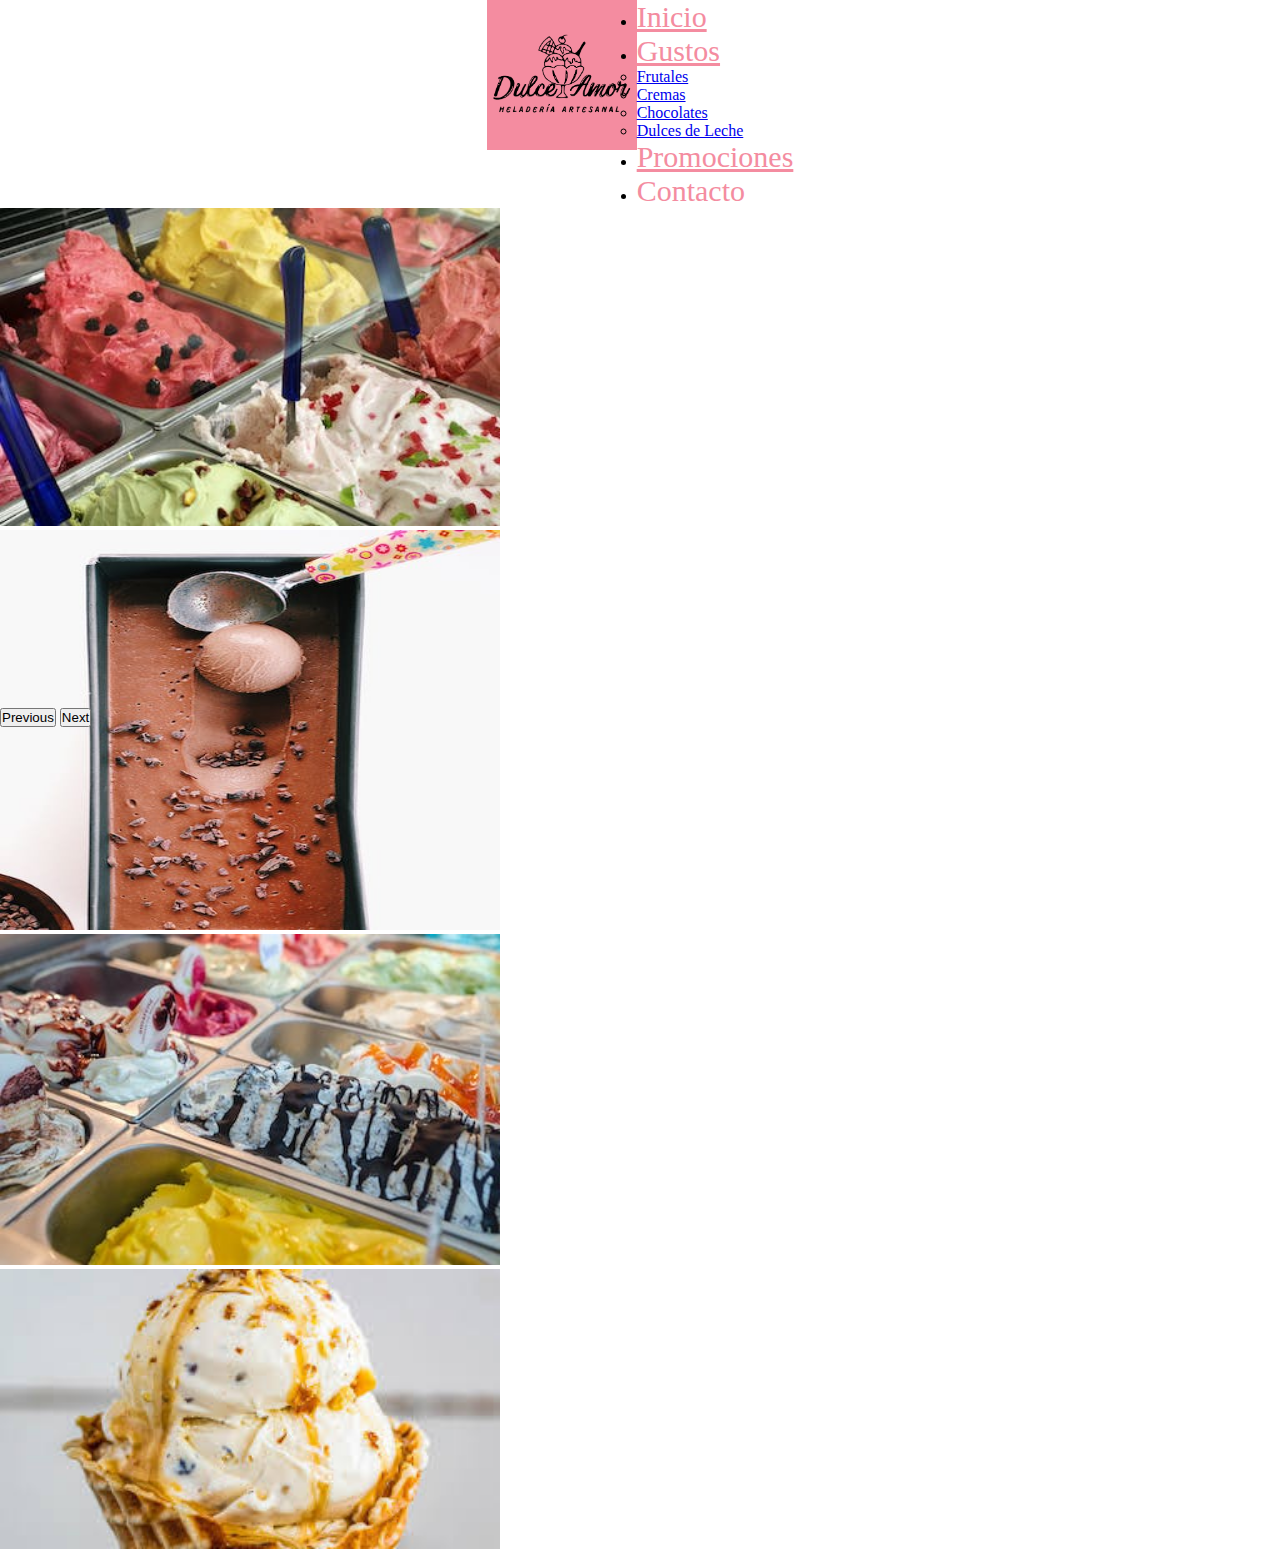
==== index.html @ c4ed8189 "primera parte" ====
<!DOCTYPE html>
<html lang="es">
<head>
    <meta charset="UTF-8">
    <meta http-equiv="X-UA-Compatible" content="IE=edge">
    <meta name="viewport" content="width=device-width, initial-scale=1.0">
    <link rel="stylesheet" href="historia.html">
    <title>Heladeria Dulce Amor</title>
    <!-- CSS bootsrap -->
<link href="https://cdn.jsdelivr.net/npm/bootstrap@5.2.2/dist/css/bootstrap.min.css" rel="stylesheet" integrity="sha384-Zenh87qX5JnK2Jl0vWa8Ck2rdkQ2Bzep5IDxbcnCeuOxjzrPF/et3URy9Bv1WTRi" crossorigin="anonymous">
    <!--estilo de la pagina-->
<link rel="stylesheet" href="style.css">

</head>
<body>
    <header>
        
        <div class="nav-container">
          <div><img src="image/logoheladeria.png" alt="Logo" width="150"></div>
          <ul class="nav nav-pills mx-auto">
              <li class="nav-item">
              <a class="nav-link" aria-current="page" href="#">Inicio</a></li>
              <li class="nav-item dropdown"><a class="nav-link dropdown-toggle" data-bs-toggle="dropdown" href="#" role="button" aria-expanded="false">Gustos</a>
          <ul class="dropdown-menu">
            <li><a class="dropdown-item" href="#">Frutales</a></li>
            <li><a class="dropdown-item" href="#">Cremas</a></li>
            <li><a class="dropdown-item" href="#">Chocolates</a></li>
            <li><a class="dropdown-item" href="#">Dulces de Leche</a></li>
          </ul>
        </li>
        <li class="nav-item">
          <a class="nav-link" href="#">Promociones</a>
        </li>
        <li class="nav-item">
          <a class="nav-link">Contacto</a>
        </li>
      </ul>
    </div>
  </header>
<!-- aqui termina el header -->

<section class="carrusel">
<div id="carouselExampleControls" class="carousel slide mx-center" data-bs-ride="carousel">
    <div class="carousel-inner">
      <div class="carousel-item active">
        <img src="image/vaiosgusto.jpg" class="d-block w-100" alt="...">
      </div>
      <div class="carousel-item">
        <img src="image/helachoco.jpeg" class="d-block w-100" alt="...">
      </div>
      <div class="carousel-item">
        <img src="image/helado2.jpeg" class="d-block w-100" alt="...">
      </div>
      <div class="carousel-item">
        <img src="image/canastita.jpg" class="d-block w-100" alt="...">
      </div>
    </div>
    <button class="carousel-control-prev" type="button" data-bs-target="#carouselExampleControls" data-bs-slide="prev">
      <span class="carousel-control-prev-icon" aria-hidden="true"></span>
      <span class="visually-hidden">Previous</span>
    </button>
    <button class="carousel-control-next" type="button" data-bs-target="#carouselExampleControls" data-bs-slide="next">
      <span class="carousel-control-next-icon" aria-hidden="true"></span>
      <span class="visually-hidden">Next</span>
    </button>
  </div>
</section>























    
<!-- JavaScript Bundle with Popper -->
<script src="https://cdn.jsdelivr.net/npm/bootstrap@5.2.2/dist/js/bootstrap.bundle.min.js" integrity="sha384-OERcA2EqjJCMA+/3y+gxIOqMEjwtxJY7qPCqsdltbNJuaOe923+mo//f6V8Qbsw3" crossorigin="anonymous"></script>
</body>
</html>
---- style.css ----
@import url('https://fonts.googleapis.com/css2?family=Sora:wght@100;200;300;400;500;600;700;800&display=swap');

* {
    margin: 0;
    padding: 0;
    box-sizing: border-box;
}

.body{ 
    margin: 0px;
    font-family: 'Sora', sans-serif;
    box-sizing: border-box;

}

.nav-container{
    overflow: hidden;
    display: flex;
    justify-content: center;
    width: 100%;
    background-color: white;
}
.nav-link{
    color: #F48CA0;  
    font-size: 30px; 
    font-weight: 500;
}
.carousel-inner img {
    width: 100%;
    max-height: 400px;
}
.carousel-inner {
    height: 500px;
    width: 500px;
    

}
.carrusel{
    display: grid;
    grid-template-columns: repeat(3,1fr);
    grid-gap: 1vh;

}
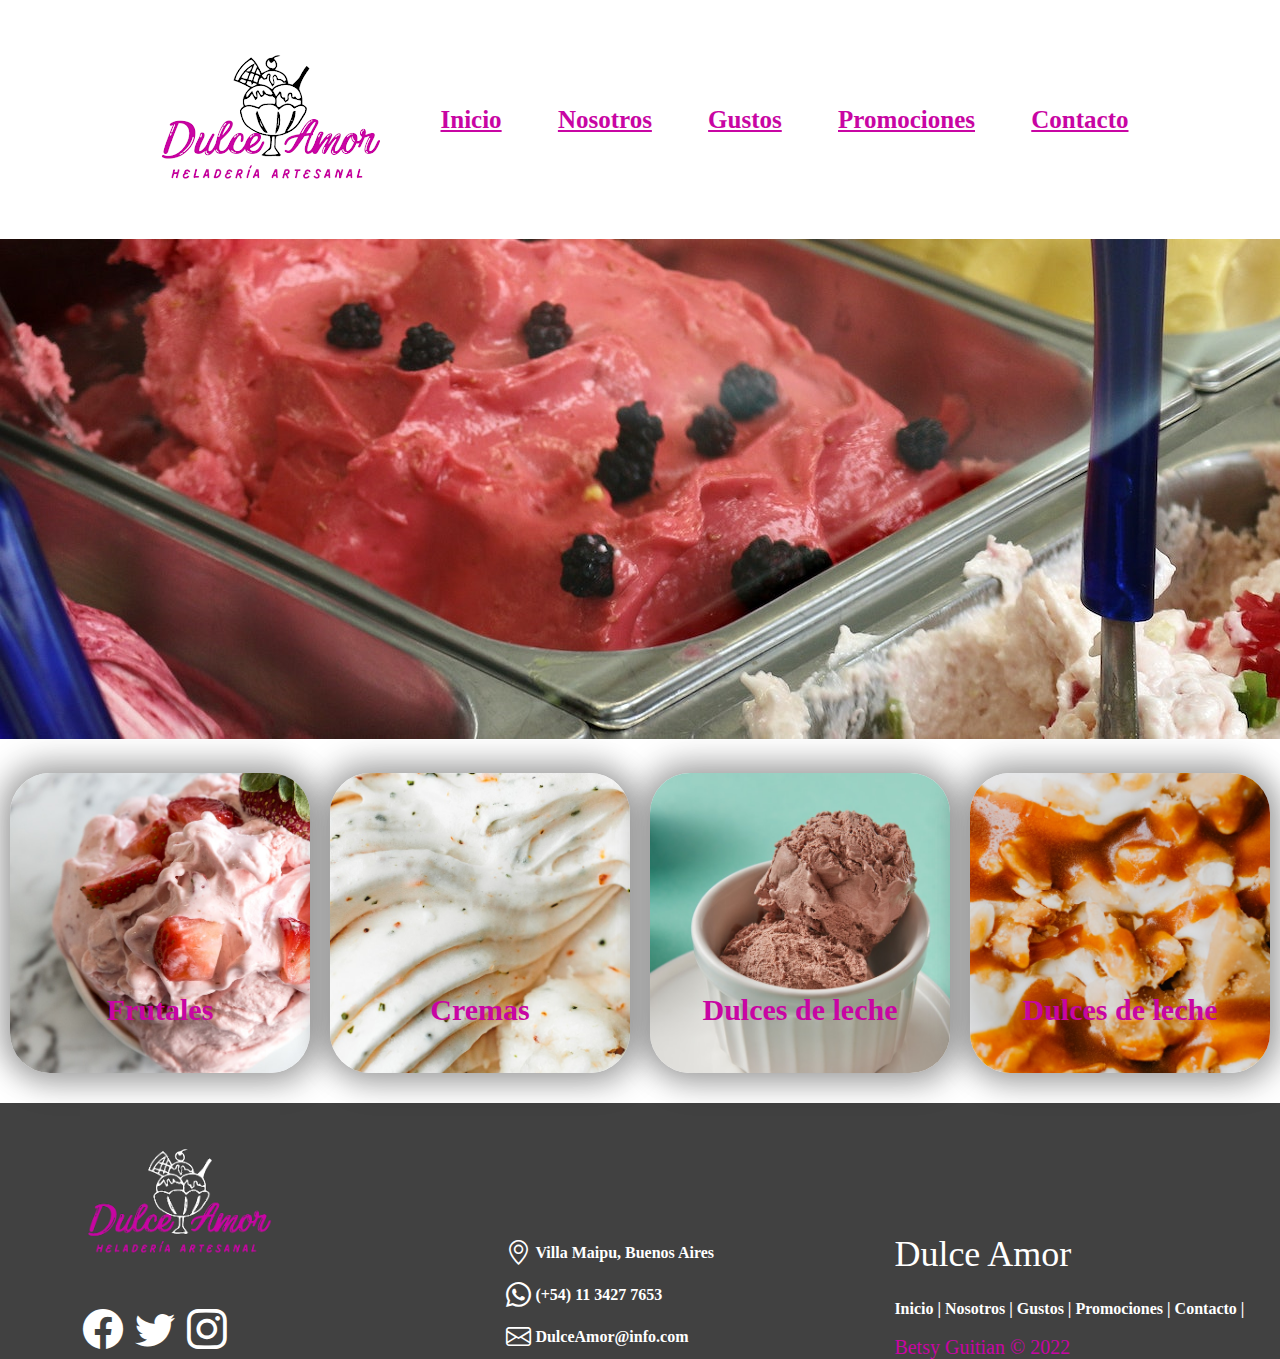
==== commit f1f1258d: "dos paginas listas" ====
--- a/index.html
+++ b/index.html
@@ -1,70 +1,128 @@
 <!DOCTYPE html>
 <html lang="es">
-<head>
+<he>
     <meta charset="UTF-8">
     <meta http-equiv="X-UA-Compatible" content="IE=edge">
     <meta name="viewport" content="width=device-width, initial-scale=1.0">
     <link rel="stylesheet" href="historia.html">
     <title>Heladeria Dulce Amor</title>
+      <!-- Icono de pagina -->
+      <link rel="icon" type="image/x-icon" href="image/logo3.png">
     <!-- CSS bootsrap -->
 <link href="https://cdn.jsdelivr.net/npm/bootstrap@5.2.2/dist/css/bootstrap.min.css" rel="stylesheet" integrity="sha384-Zenh87qX5JnK2Jl0vWa8Ck2rdkQ2Bzep5IDxbcnCeuOxjzrPF/et3URy9Bv1WTRi" crossorigin="anonymous">
+ <!--Paquete de iconos-->
+ <link rel="stylesheet" href="https://cdn.jsdelivr.net/npm/bootstrap-icons@1.9.1/font/bootstrap-icons.css">
+ <!--otras paginas-->
+ <link rel="stylesheet" href="nosotros.html">
     <!--estilo de la pagina-->
 <link rel="stylesheet" href="style.css">
+</head>
 
-</head>
 <body>
-    <header>
-        
-        <div class="nav-container">
-          <div><img src="image/logoheladeria.png" alt="Logo" width="150"></div>
-          <ul class="nav nav-pills mx-auto">
-              <li class="nav-item">
-              <a class="nav-link" aria-current="page" href="#">Inicio</a></li>
-              <li class="nav-item dropdown"><a class="nav-link dropdown-toggle" data-bs-toggle="dropdown" href="#" role="button" aria-expanded="false">Gustos</a>
-          <ul class="dropdown-menu">
-            <li><a class="dropdown-item" href="#">Frutales</a></li>
-            <li><a class="dropdown-item" href="#">Cremas</a></li>
-            <li><a class="dropdown-item" href="#">Chocolates</a></li>
-            <li><a class="dropdown-item" href="#">Dulces de Leche</a></li>
-          </ul>
-        </li>
-        <li class="nav-item">
-          <a class="nav-link" href="#">Promociones</a>
-        </li>
-        <li class="nav-item">
-          <a class="nav-link">Contacto</a>
-        </li>
-      </ul>
-    </div>
+
+  <header>
+    <!--barra de navegación-->
+      <div  class="container-fluid ">
+      <nav class="navbar navbar-expand-lg bg-light">
+        <div class="container-fluid">
+          <img src="image/logo3.png" alt="">
+          <div class="navbar-nav">
+              <a class="nav-link" href="#">Inicio</a>
+              <a class="nav-link" href="nosotros.html">Nosotros</a>
+              <a class="nav-link" href="#">Gustos</a>
+              <a class="nav-link" href="#">Promociones</a>
+              <a class="nav-link "href="#">Contacto</a>
+            </div>
+          </div>
+      </nav>
+      </div>
+     <!--imagen principal-->
+    <img src="image/pexels-jéshoots-3631.jpg" class="img-fluid" alt="...">
+   
   </header>
-<!-- aqui termina el header -->
 
-<section class="carrusel">
-<div id="carouselExampleControls" class="carousel slide mx-center" data-bs-ride="carousel">
-    <div class="carousel-inner">
-      <div class="carousel-item active">
-        <img src="image/vaiosgusto.jpg" class="d-block w-100" alt="...">
-      </div>
-      <div class="carousel-item">
-        <img src="image/helachoco.jpeg" class="d-block w-100" alt="...">
-      </div>
-      <div class="carousel-item">
-        <img src="image/helado2.jpeg" class="d-block w-100" alt="...">
-      </div>
-      <div class="carousel-item">
-        <img src="image/canastita.jpg" class="d-block w-100" alt="...">
+<main>
+  <div class="cards-list">
+  
+    <div class="card 1">
+      <div class="card_image"> <img src="image/fruit.jpg" /> </div>
+      <div class="card_title title-white">
+        <a href=""><p>Frutales</p></a>
       </div>
     </div>
-    <button class="carousel-control-prev" type="button" data-bs-target="#carouselExampleControls" data-bs-slide="prev">
-      <span class="carousel-control-prev-icon" aria-hidden="true"></span>
-      <span class="visually-hidden">Previous</span>
-    </button>
-    <button class="carousel-control-next" type="button" data-bs-target="#carouselExampleControls" data-bs-slide="next">
-      <span class="carousel-control-next-icon" aria-hidden="true"></span>
-      <span class="visually-hidden">Next</span>
-    </button>
+    
+      <div class="card 2">
+      <div class="card_image">
+        <img src="image/crema.jpg" />
+        </div>
+      <div class="card_title title-white">
+       <a href=""><p>Cremas</p></a>
+      </div>
+    </div>
+    
+    <div class="card 3">
+      <div class="card_image">
+        <img src="image/chocolate.jpg" />
+      </div>
+      <div class="card_title">
+        <a href=""><p>Dulces de leche</p></a>
+      </div>
+    </div>
+      
+      <div class="card 4">
+      <div class="card_image">
+        <img src="image/dulce de leche.jpg" />
+        </div>
+      <div class="card_title title-black">
+        <a href=""><p>Dulces de leche</p></a>
+      </div>
+      </div>
+    
+    </div>
+
+
+
+</main>
+
+
+<!-- comienzo de footer-->
+<footer class="footer">
+  <div class="footer-left col-md-4 col-sm-6">
+    <p class="about">
+     <img src="image/logo4.png" alt="" width="200">
+    </p>
+    <div class="icons">
+      <a href="https://es-la.facebook.com/"><i class="bi bi-facebook"></i></a>
+      <a href="https://twitter.com/?lang=es"><i class="bi bi-twitter"></i></a>
+      <a href="https://www.instagram.com/"><i class="bi bi-instagram"></i></a>
+    </div>
   </div>
-</section>
+  <div class="footer-center col-md-4 col-sm-6">
+    <div>
+      <i class="bi bi-geo-alt"></i>
+      <p> Villa Maipu, Buenos Aires</p>
+    </div>
+    <div>
+      <i class="bi bi-whatsapp"></i>
+      <p> (+54) 11 3427 7653</p>
+    </div>
+    <div>
+      <i class="bi bi-envelope"></i>
+      <p> DulceAmor@info.com</p>
+    </div>
+  </div>
+  <div class="footer-right col-md-4 col-sm-6">
+    <h2> Dulce Amor</h2>
+    <p class="menu">
+      <a href="index.html"> Inicio</a> |
+      <a href="nosotros.html"> Nosotros</a> |
+      <a href="#"> Gustos</a> |
+      <a href="#"> Promociones</a> |
+      <a href="#"> Contacto</a> |
+      </p>
+    <p class="name"> Betsy Guitian &copy; 2022</p>
+  </div>
+</footer>
 
 
 
@@ -81,14 +139,6 @@
 
 
 
-
-
-
-
-
-
-
-    
 <!-- JavaScript Bundle with Popper -->
 <script src="https://cdn.jsdelivr.net/npm/bootstrap@5.2.2/dist/js/bootstrap.bundle.min.js" integrity="sha384-OERcA2EqjJCMA+/3y+gxIOqMEjwtxJY7qPCqsdltbNJuaOe923+mo//f6V8Qbsw3" crossorigin="anonymous"></script>
 </body>
--- a/style.css
+++ b/style.css
@@ -1,44 +1,238 @@
-@import url('https://fonts.googleapis.com/css2?family=Sora:wght@100;200;300;400;500;600;700;800&display=swap');
 
 * {
     margin: 0;
     padding: 0;
     box-sizing: border-box;
 }
-
-.body{ 
-    margin: 0px;
-    font-family: 'Sora', sans-serif;
-    box-sizing: border-box;
-
-}
-
-.nav-container{
-    overflow: hidden;
-    display: flex;
-    justify-content: center;
+/* barra de navegación*/
+
+.container-fluid{
+ font-size: 25px;
+ display: flex;
+ justify-content: center;
+ align-items: center;
+ background-color: white;
+ 
+ 
+}
+.nav-link{
+  color: #c805a3;
+  font-weight: 600;
+  margin-left: 50px;
+}
+/*main cards*/
+.cards-list {
+  z-index: 0;
+  width: 100%;
+  display: flex;
+  justify-content: space-around;
+  flex-wrap: wrap;
+}
+
+.card {
+  margin: 30px auto;
+  width: 300px;
+  height: 300px;
+  border-radius: 40px;
+box-shadow: 5px 5px 30px 7px rgba(0,0,0,0.25), -5px -5px 30px 7px rgba(0,0,0,0.22);
+  cursor: pointer;
+  transition: 0.4s;
+}
+.card a{
+  text-decoration: none;
+  color: #c805a3;
+}
+.card a:hover{
+  color: black;
+}
+
+.card .card_image {
+  width: inherit;
+  height: inherit;
+  border-radius: 40px;
+}
+
+.card .card_image img {
+  width: inherit;
+  height: inherit;
+  border-radius: 40px;
+  object-fit: cover;
+}
+
+.card .card_title {
+  text-align: center;
+  border-radius: 0px 0px 40px 40px;
+  font-weight: bold;
+  font-size: 30px;
+  margin-top: -80px;
+  height: 40px;
+}
+
+.card:hover {
+  transform: scale(0.9, 0.9);
+  box-shadow: 5px 5px 30px 15px rgba(0,0,0,0.25), 
+    -5px -5px 30px 15px rgba(0,0,0,0.22);
+}
+
+.title {
+  color: black;
+}
+
+
+@media all and (max-width: 360px) {
+  .card-list {
+    /* On small screens, we are no longer using row direction but column */
+    flex-direction: column;
+  }
+}
+/*comienzo footer*/
+
+.footer {
+  background-color: #414141;
+  width: 100%;
+  text-align: left;
+  font-weight: bold;
+  font-size: 16px;
+}
+
+.footer .footer-left,
+.footer .footer-center,
+.footer .footer-right {
+  display: inline-block;
+  vertical-align:bottom;
+  padding-left: 80px;
+}
+
+
+/* footer left*/
+
+.footer .footer-left {
+  width: 33%;
+  padding-right: 15px;
+}
+
+.footer .about {
+  line-height: 20px;
+  color: #ffffff;
+  font-size: 13px;
+  font-weight: normal;
+  margin: 0;
+}
+
+.footer .about span {
+  display: block;
+  color: #ffffff;
+  font-size: 14px;
+  font-weight: bold;
+  margin-bottom: 20px;
+}
+
+.footer .icons a {
+  display: inline-block;
+  width: 45px;
+  height: 45px;
+  cursor: pointer;
+  border-radius: 2px;
+  font-size: 40px;
+  color: #ffffff;
+  text-align: center;
+  line-height: 35px;
+  margin-right: 3px;
+  margin-bottom: 5px;
+}
+
+
+/* footer center*/
+
+.footer .footer-center {
+  width: 30%;
+}
+
+.footer .footer-center i {
+  color: #ffffff;
+  font-size: 25px;
+  width: 50px;
+  height: 70px;
+  border-radius: 50%;
+  text-align: center;
+  line-height: 42px;
+  vertical-align: middle;
+}
+
+.footer .footer-center i.fa-envelope {
+  font-size: 17px;
+  line-height: 38px;
+}
+
+.footer .footer-center p {
+  display: inline-block;
+  color: #ffffff;
+ 
+}
+/* footer right*/
+
+.footer .footer-right {
+  width: 35%;
+}
+
+.footer h2 {
+  color: #ffffff;
+  font-size: 36px;
+  font-weight: normal;
+  margin: 0;
+}
+
+.footer .menu {
+  color: #ffffff;
+  margin: 20px 0 12px;
+  padding: 0;
+}
+
+.footer .menu a {
+  display: inline-block;
+  line-height: 1.8;
+  text-decoration: none;
+  color: inherit;
+}
+
+.footer .menu a:hover {
+  color: #c805a3;
+}
+
+.footer .name {
+  color: #c805a3;
+  font-size: 20px;
+  font-weight: normal;
+  margin: 0;
+}
+
+@media (max-width: 767px) {
+  .footer {
+    font-size: 14px;
+  }
+  .footer .footer-left,
+  .footer .footer-center,
+  .footer .footer-right {
+    display: block;
     width: 100%;
-    background-color: white;
-}
-.nav-link{
-    color: #F48CA0;  
-    font-size: 30px; 
-    font-weight: 500;
-}
-.carousel-inner img {
-    width: 100%;
-    max-height: 400px;
-}
-.carousel-inner {
-    height: 500px;
-    width: 500px;
-    
-
-}
-.carrusel{
-    display: grid;
-    grid-template-columns: repeat(3,1fr);
-    grid-gap: 1vh;
-
-}
-
+    margin-bottom: 2px;
+    text-align: center;
+  }
+  .footer .footer-center i {
+    margin-left: 0;
+  }
+}
+/*pagina nosotros*/
+.nosotros{
+  font-size: 40px;
+  color: #c805a3;
+  text-align: center;
+  font-weight: 600;
+  margin-bottom: 3rem;
+  margin-top: 3rem;
+}
+.row{
+  justify-content: center;
+  background-image: url(/image/crema.jpg);
+}
+
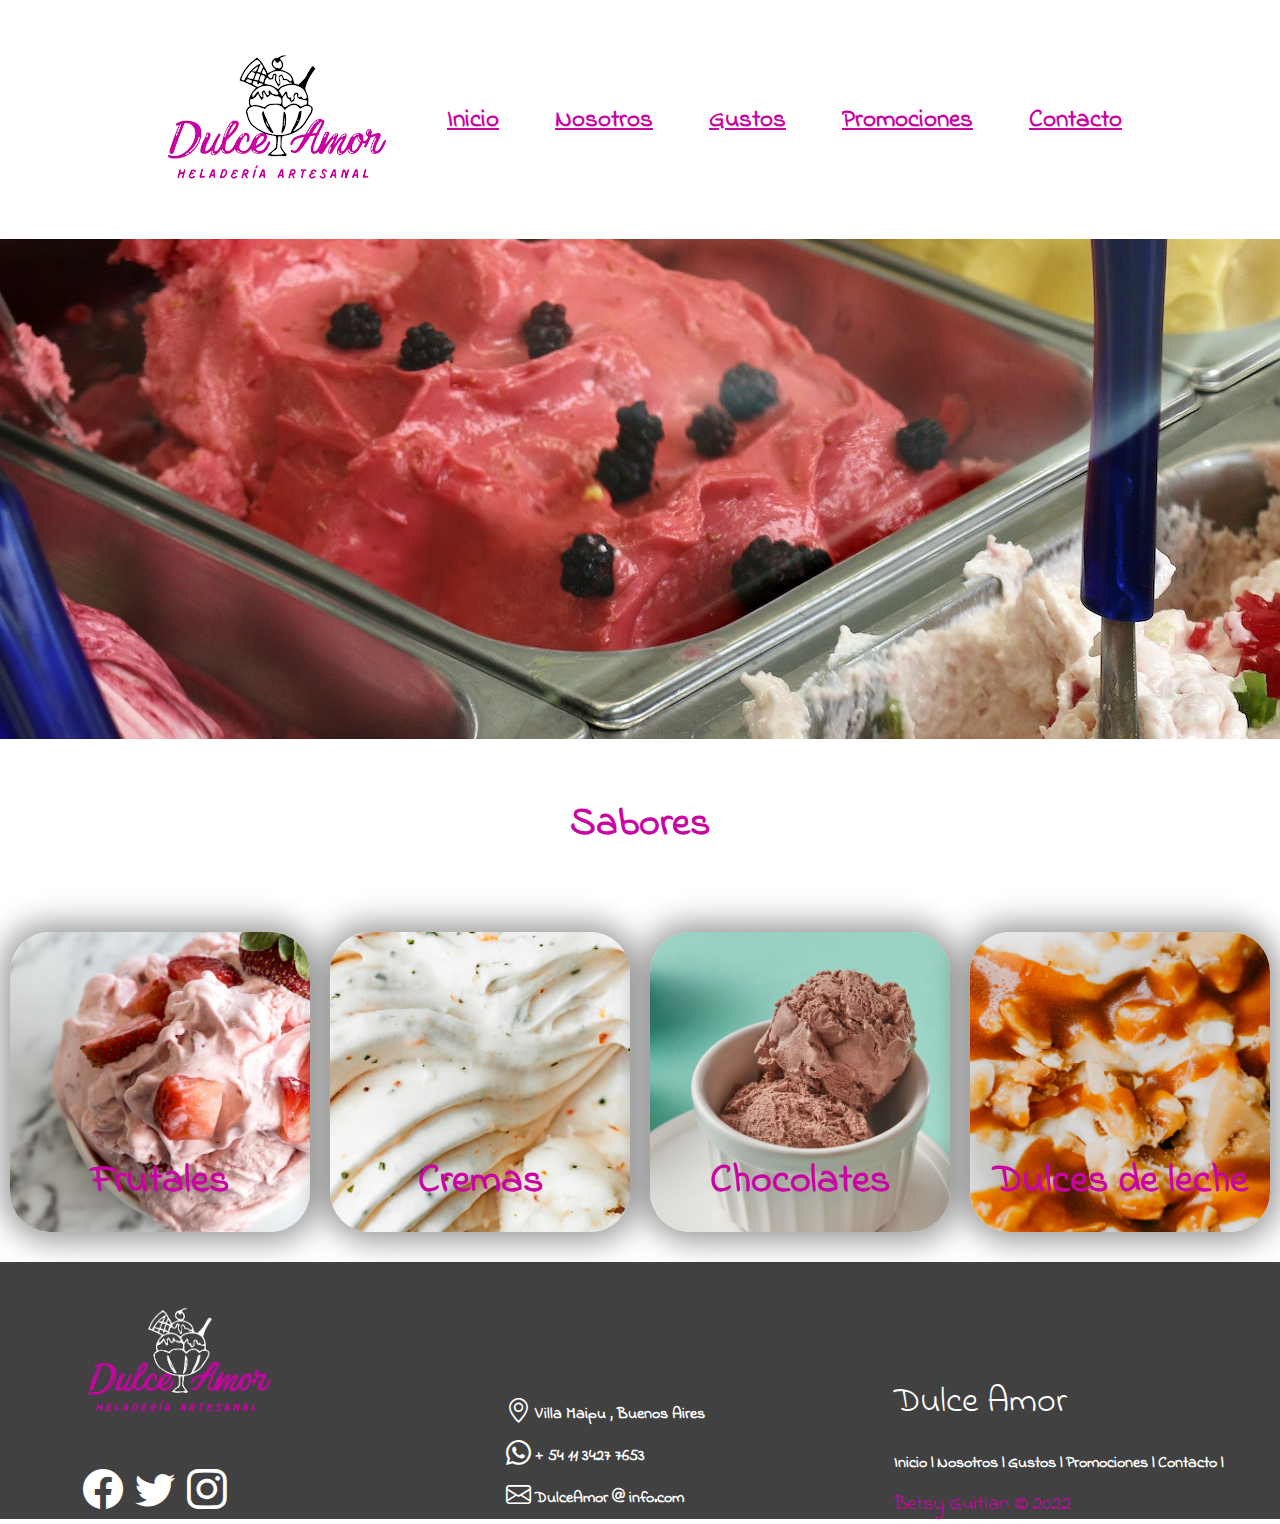
==== commit 34937aa2: "arreglos y dos pag mas" ====
--- a/index.html
+++ b/index.html
@@ -4,16 +4,21 @@
     <meta charset="UTF-8">
     <meta http-equiv="X-UA-Compatible" content="IE=edge">
     <meta name="viewport" content="width=device-width, initial-scale=1.0">
-    <link rel="stylesheet" href="historia.html">
     <title>Heladeria Dulce Amor</title>
       <!-- Icono de pagina -->
       <link rel="icon" type="image/x-icon" href="image/logo3.png">
     <!-- CSS bootsrap -->
 <link href="https://cdn.jsdelivr.net/npm/bootstrap@5.2.2/dist/css/bootstrap.min.css" rel="stylesheet" integrity="sha384-Zenh87qX5JnK2Jl0vWa8Ck2rdkQ2Bzep5IDxbcnCeuOxjzrPF/et3URy9Bv1WTRi" crossorigin="anonymous">
+<!--tipo de letra-->
+<link rel="preconnect" href="https://fonts.googleapis.com">
+<link rel="preconnect" href="https://fonts.gstatic.com" crossorigin>
+<link href="https://fonts.googleapis.com/css2?family=Caveat:wght@400;500;600;700&family=Indie+Flower&display=swap" rel="stylesheet">
  <!--Paquete de iconos-->
  <link rel="stylesheet" href="https://cdn.jsdelivr.net/npm/bootstrap-icons@1.9.1/font/bootstrap-icons.css">
  <!--otras paginas-->
  <link rel="stylesheet" href="nosotros.html">
+ <link rel="stylesheet" href="promociones.html">
+ <link rel="stylesheet" href="gustos.html">
     <!--estilo de la pagina-->
 <link rel="stylesheet" href="style.css">
 </head>
@@ -29,8 +34,8 @@
           <div class="navbar-nav">
               <a class="nav-link" href="#">Inicio</a>
               <a class="nav-link" href="nosotros.html">Nosotros</a>
-              <a class="nav-link" href="#">Gustos</a>
-              <a class="nav-link" href="#">Promociones</a>
+              <a class="nav-link" href="gustos.html">Gustos</a>
+              <a class="nav-link" href="promociones.html">Promociones</a>
               <a class="nav-link "href="#">Contacto</a>
             </div>
           </div>
@@ -42,12 +47,13 @@
   </header>
 
 <main>
+  <h1 class="titulo-inicio">Sabores</h1>
   <div class="cards-list">
   
     <div class="card 1">
       <div class="card_image"> <img src="image/fruit.jpg" /> </div>
       <div class="card_title title-white">
-        <a href=""><p>Frutales</p></a>
+        <a href="gustos.html"><p>Frutales</p></a>
       </div>
     </div>
     
@@ -56,7 +62,7 @@
         <img src="image/crema.jpg" />
         </div>
       <div class="card_title title-white">
-       <a href=""><p>Cremas</p></a>
+       <a href="gustos.html"><p>Cremas</p></a>
       </div>
     </div>
     
@@ -65,7 +71,7 @@
         <img src="image/chocolate.jpg" />
       </div>
       <div class="card_title">
-        <a href=""><p>Dulces de leche</p></a>
+        <a href="gustos.html"><p>Chocolates</p></a>
       </div>
     </div>
       
@@ -74,7 +80,7 @@
         <img src="image/dulce de leche.jpg" />
         </div>
       <div class="card_title title-black">
-        <a href=""><p>Dulces de leche</p></a>
+        <a href="gustos.html"><p>Dulces de leche</p></a>
       </div>
       </div>
     
@@ -100,15 +106,15 @@
   <div class="footer-center col-md-4 col-sm-6">
     <div>
       <i class="bi bi-geo-alt"></i>
-      <p> Villa Maipu, Buenos Aires</p>
+      <p> Villa Maipu , Buenos Aires</p>
     </div>
     <div>
       <i class="bi bi-whatsapp"></i>
-      <p> (+54) 11 3427 7653</p>
+      <p> + 54 11 3427 7653</p>
     </div>
     <div>
       <i class="bi bi-envelope"></i>
-      <p> DulceAmor@info.com</p>
+      <p> DulceAmor @ info.com</p>
     </div>
   </div>
   <div class="footer-right col-md-4 col-sm-6">
@@ -116,8 +122,8 @@
     <p class="menu">
       <a href="index.html"> Inicio</a> |
       <a href="nosotros.html"> Nosotros</a> |
-      <a href="#"> Gustos</a> |
-      <a href="#"> Promociones</a> |
+      <a href="gustos.html"> Gustos</a> |
+      <a href="promociones.html"> Promociones</a> |
       <a href="#"> Contacto</a> |
       </p>
     <p class="name"> Betsy Guitian &copy; 2022</p>
--- a/style.css
+++ b/style.css
@@ -3,6 +3,10 @@
     margin: 0;
     padding: 0;
     box-sizing: border-box;
+}
+body{
+    font-family: 'Caveat', cursive;
+    font-family: 'Indie Flower', cursive;
 }
 /* barra de navegación*/
 
@@ -20,6 +24,14 @@
   font-weight: 600;
   margin-left: 50px;
 }
+.titulo-inicio{
+  text-align: center;
+  color: #c805a3;
+  font-size: 40px;
+  font-weight: 600;
+  margin-bottom: 3rem;
+  margin-top: 3rem;
+}
 /*main cards*/
 .cards-list {
   z-index: 0;
@@ -63,7 +75,7 @@
   text-align: center;
   border-radius: 0px 0px 40px 40px;
   font-weight: bold;
-  font-size: 30px;
+  font-size: 40px;
   margin-top: -80px;
   height: 40px;
 }
@@ -79,9 +91,8 @@
 }
 
 
-@media all and (max-width: 360px) {
+@media all and (max-width: 460px) {
   .card-list {
-    /* On small screens, we are no longer using row direction but column */
     flex-direction: column;
   }
 }
@@ -119,14 +130,6 @@
   margin: 0;
 }
 
-.footer .about span {
-  display: block;
-  color: #ffffff;
-  font-size: 14px;
-  font-weight: bold;
-  margin-bottom: 20px;
-}
-
 .footer .icons a {
   display: inline-block;
   width: 45px;
@@ -159,11 +162,6 @@
   vertical-align: middle;
 }
 
-.footer .footer-center i.fa-envelope {
-  font-size: 17px;
-  line-height: 38px;
-}
-
 .footer .footer-center p {
   display: inline-block;
   color: #ffffff;
@@ -216,7 +214,8 @@
     display: block;
     width: 100%;
     margin-bottom: 2px;
-    text-align: center;
+    justify-content: center;
+    align-items: center;
   }
   .footer .footer-center i {
     margin-left: 0;
@@ -235,4 +234,94 @@
   justify-content: center;
   background-image: url(/image/crema.jpg);
 }
-
+/*pagina de gustos*/
+.titulosabores{
+  text-align: center;
+  color: #c805a3;
+  font-size: 40px;
+  font-weight: 600;
+  margin-bottom: 3rem;
+  margin-top: 3rem;
+}
+.contenedorlistas{
+  display: grid;
+
+}
+.subtitulogustos1, .subtitulogustos2,.subtitulogustos3,.subtitulogustos4{
+  grid-row: 1;
+  font-size: 35px;
+  font-weight: 600;
+  margin-left: 20px;
+}
+.listagusto{
+  grid-row: 2;
+  font-size: 20px;
+  font-weight: 500;
+  margin-left: 20px;
+}
+@media all and (max-width: 460px) {
+  .contenedorlistas {
+    display: flex;
+    flex-direction: column;
+  }
+}
+/*promociones*/
+.promo{
+  text-align: center;
+  color:#c805a3;
+  font-size: 40px;
+  font-weight: 600;
+}
+.wrap{
+  display: flex;
+  justify-content: center;
+  flex-wrap: wrap;
+}
+.tarjeta{
+  max-width: 300px;
+  min-height: 250px;
+  background-image: url(/image/kilo.jpg);
+  background-position: center;
+  background-size: cover;
+  padding: 30px;
+  border-radius: 3px;
+  box-sizing: border-box;
+  color: #FFF;
+  margin:20px;
+}
+.tarjeta:nth-child(2){
+  background-image: url(/image/carrusel.jpg);
+}
+.tarjeta:last-child{
+ background-image: url(/image/potecito.jpg);
+}
+.tarjeta-title{
+  color: #c805a3;
+  margin-top: 0;
+  font-size: 30px;
+  font-weight: 600;
+  letter-spacing: 1.2px;
+}
+.tarjeta-content{
+  font-size: 20px;
+  letter-spacing: 0.5px;
+  line-height: 1.5;
+}
+.tarjeta-btn{
+  display: block;
+  margin-left: auto;
+  border: 2px solid black;
+  padding: 10px 15px;
+  border-radius: 25px;
+  font-size: 15px;
+  font-weight: 600;
+  transition: all 0.5s;
+  cursor: pointer;
+  letter-spacing: 1.2px;
+}
+.tarjeta-btn:hover{
+ color:#c805a3;
+ background: black;
+}
+
+
